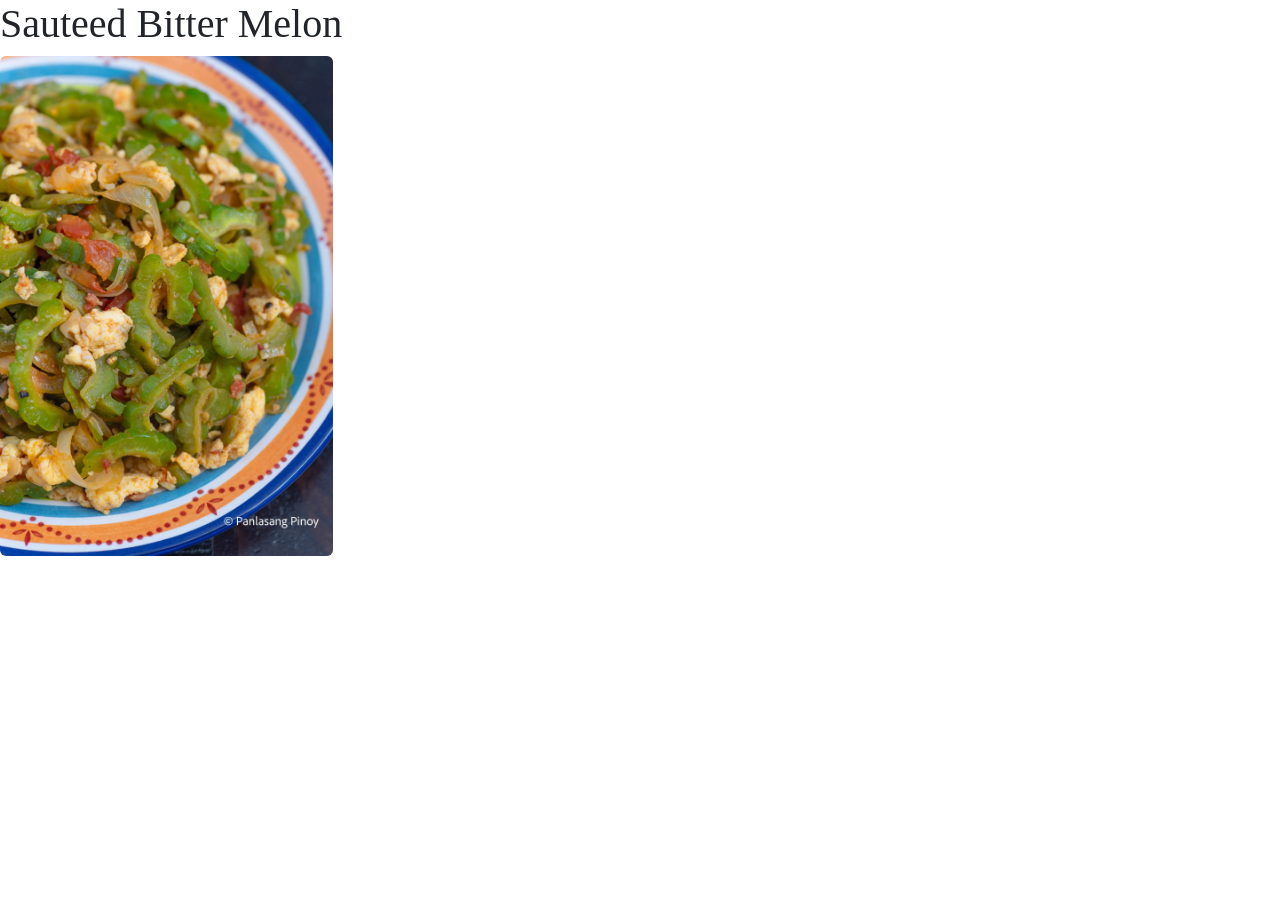
==== recipes/bitter_melon.html @ 3e54e695 "Add bootstrap, styles.css and minor styling" ====
<!DOCTYPE html>
<html lang="en">
<head>
    <meta charset="UTF-8">
    <meta http-equiv="X-UA-Compatible" content="IE=edge">
    <meta name="viewport" content="width=device-width, initial-scale=1.0">
    <link href="../styles.css" rel="stylesheet">
    <link href="https://cdn.jsdelivr.net/npm/bootstrap@5.2.3/dist/css/bootstrap.min.css" rel="stylesheet" integrity="sha384-rbsA2VBKQhggwzxH7pPCaAqO46MgnOM80zW1RWuH61DGLwZJEdK2Kadq2F9CUG65" crossorigin="anonymous">
    <title>Sauteed Bitter Melon</title>
</head>
<body>
    <h1>Sauteed Bitter Melon</h1>
    <img class="rounded" src="../img/bitter_melon.webp" alt="Sauteed Bitter Melon">
</body>
</html>
---- styles.css ----
*{
    margin: 0;
    padding: 0;
    font-family: Century Gothic;
    box-sizing: border-box;
}

html{
    scroll-behavior: smooth;
}

body{
    background: #080808;
    color: #fff;
}

.rounded{
    height: 500px;
    width: auto;
}

.recipe{
    padding: 5px;
}

h5{
    padding: 25px;
    text-align: center;
}
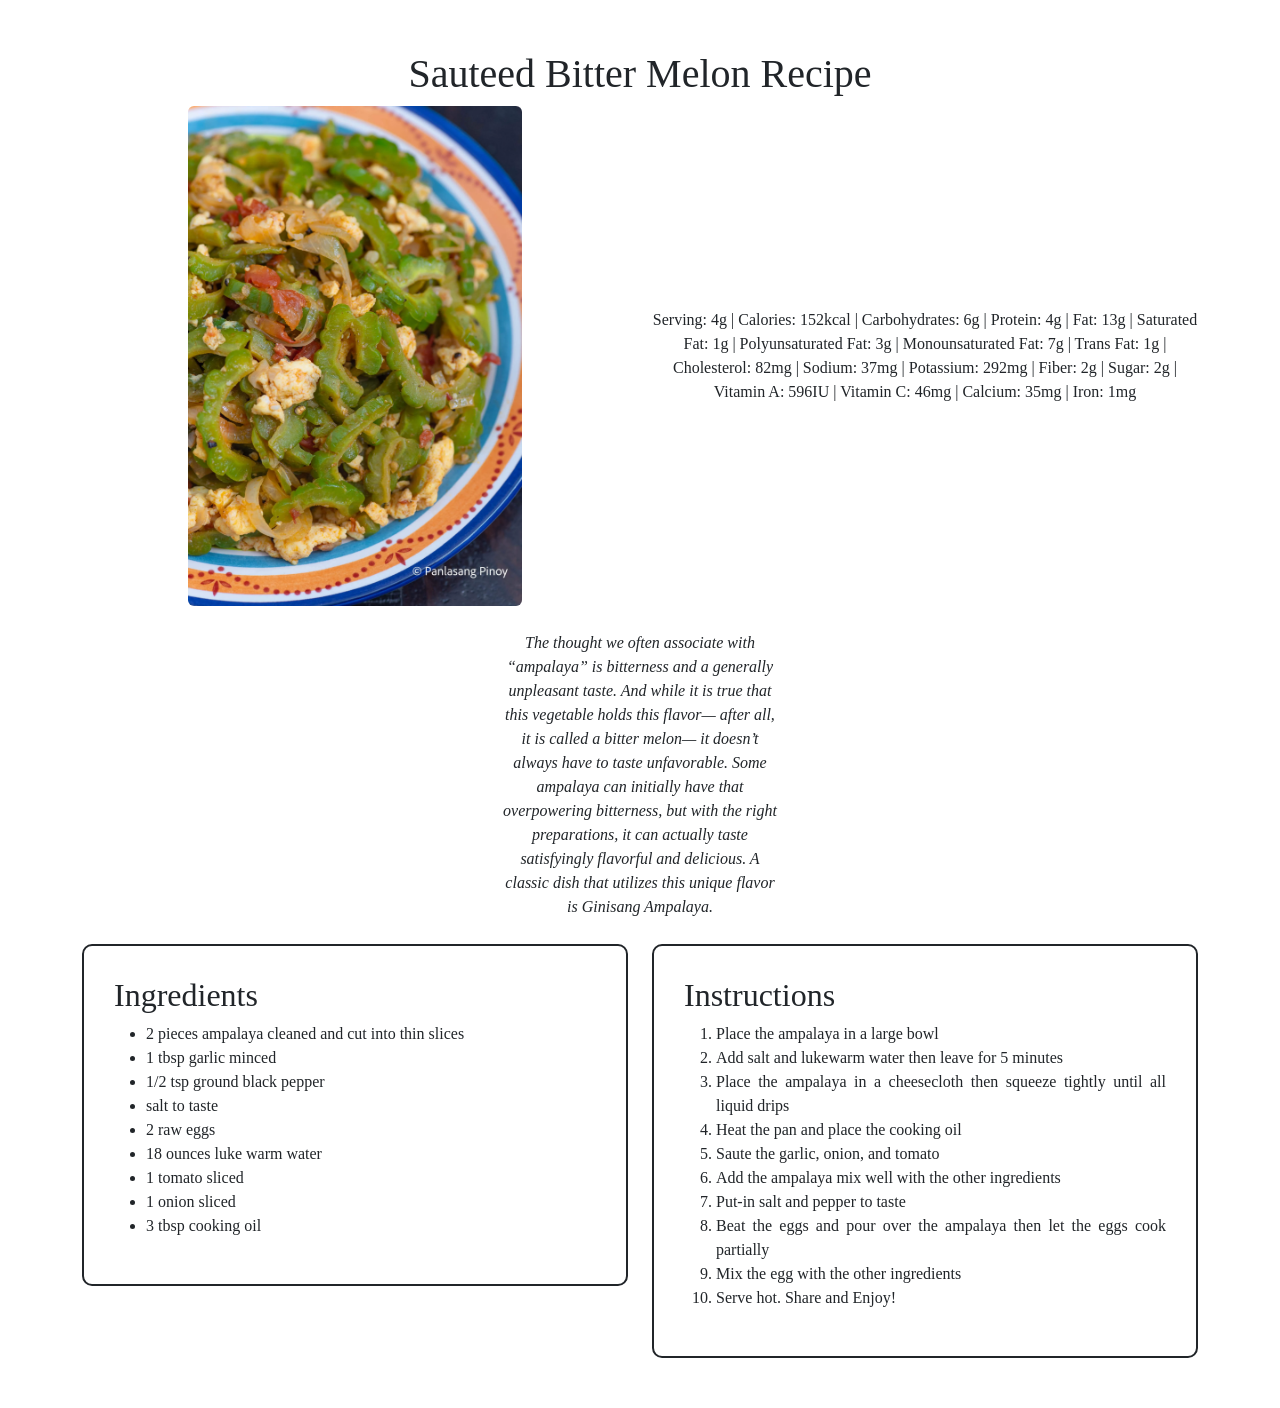
==== commit 0cea3c55: "Finalised recipe website" ====
--- a/recipes/bitter_melon.html
+++ b/recipes/bitter_melon.html
@@ -9,7 +9,60 @@
     <title>Sauteed Bitter Melon</title>
 </head>
 <body>
-    <h1>Sauteed Bitter Melon</h1>
-    <img class="rounded" src="../img/bitter_melon.webp" alt="Sauteed Bitter Melon">
+    <div class="content">
+        <div>
+            <h1 id="header">Sauteed Bitter Melon Recipe</h1>
+            <div class="container">
+                <div class="row align-items-center">
+                    <div class="col">
+                        <img class="rounded" src="../img/bitter_melon.webp" alt="Sauteed Bitter Melon">
+                    </div>
+                    <div class="col nutrition">
+                        Serving: 4g | Calories: 152kcal | Carbohydrates: 6g | Protein: 4g | Fat: 13g | Saturated Fat: 1g | Polyunsaturated Fat: 3g | Monounsaturated Fat: 7g | Trans Fat: 1g | Cholesterol: 82mg | Sodium: 37mg | Potassium: 292mg | Fiber: 2g | Sugar: 2g | Vitamin A: 596IU | Vitamin C: 46mg | Calcium: 35mg | Iron: 1mg
+                    </div>
+                </div>
+            </div>
+            <div class="info">
+                <i>The thought we often associate with “ampalaya” is bitterness and a generally unpleasant taste. And while it is true that this vegetable holds this flavor— after all, it is called a bitter melon— it doesn’t always have to taste unfavorable. Some ampalaya can initially have that overpowering bitterness, but with the right preparations, it can actually taste satisfyingly flavorful and delicious. A classic dish that utilizes this unique flavor is Ginisang Ampalaya.</i>
+            </div>
+        </div>
+        <div class="container">
+            <div class="row">
+                <div class="col">
+                    <div class="ingredients">
+                        <h2>Ingredients</h2>
+                        <ul>
+                            <li>2 pieces ampalaya cleaned and cut into thin slices</li>
+                            <li>1 tbsp garlic minced</li>
+                            <li>1/2 tsp ground black pepper</li>
+                            <li>salt to taste</li>
+                            <li>2 raw eggs</li>
+                            <li>18 ounces luke warm water</li>
+                            <li>1 tomato sliced</li>
+                            <li>1 onion sliced</li>
+                            <li>3 tbsp cooking oil</li>
+                        </ul>
+                    </div>
+                </div>
+                <div class="col">
+                    <div class="instructions">
+                        <h2>Instructions</h2>
+                        <ol>
+                            <li>Place the ampalaya in a large bowl</li>
+                            <li>Add salt and lukewarm water then leave for 5 minutes</li>
+                            <li>Place the ampalaya in a cheesecloth then squeeze tightly until all liquid drips</li>
+                            <li>Heat the pan and place the cooking oil</li>
+                            <li>Saute the garlic, onion, and tomato</li>
+                            <li>Add the ampalaya mix well with the other ingredients</li>
+                            <li>Put-in salt and pepper to taste</li>
+                            <li>Beat the eggs and pour over the ampalaya then let the eggs cook partially</li>
+                            <li>Mix the egg with the other ingredients</li>
+                            <li>Serve hot. Share and Enjoy!</li>
+                        </ol>
+                    </div>
+                </div>
+            </div>
+        </div>
+    </div>
 </body>
 </html>
--- a/styles.css
+++ b/styles.css
@@ -9,21 +9,64 @@
     scroll-behavior: smooth;
 }
 
-body{
-    background: #080808;
-    color: #fff;
-}
-
 .rounded{
     height: 500px;
     width: auto;
+    transition: transform 0.5s;
+}
+
+.rounded:hover{
+    background: #B19CD9;
+    transform: translateY(-10px);
+    color: #000;
 }
 
 .recipe{
     padding: 5px;
 }
 
+.recipe2{
+    text-decoration: none;
+    color: black;
+}
+
 h5{
+    padding: 20px;
+    text-align: center;
+    border: solid 3px;
+    border-color: transparent;
+    border-radius: 15px;
+}
+
+h5:hover{
+    border: solid 3px;
+    border-color: #B19CD9;
+    transition: 1.0s;
+}
+
+.content{
+    width: 100%;
+    height: 100vh;
+    text-align: center;
+    padding-top: 50px;
+    padding-bottom: 100px;
+}
+
+.instructions, .ingredients{
+    text-align: left;
+    border: solid 2px;
+    border-radius: 10px;
+    padding: 30px;
+    margin-bottom: 50px;
+}
+
+.instructions ol, .ingredients ul{
+    text-align: justify;
+}
+
+.info{
+    text-align: center;
     padding: 25px;
-    text-align: center;
+    padding-left: 500px;
+    padding-right: 500px;
 }
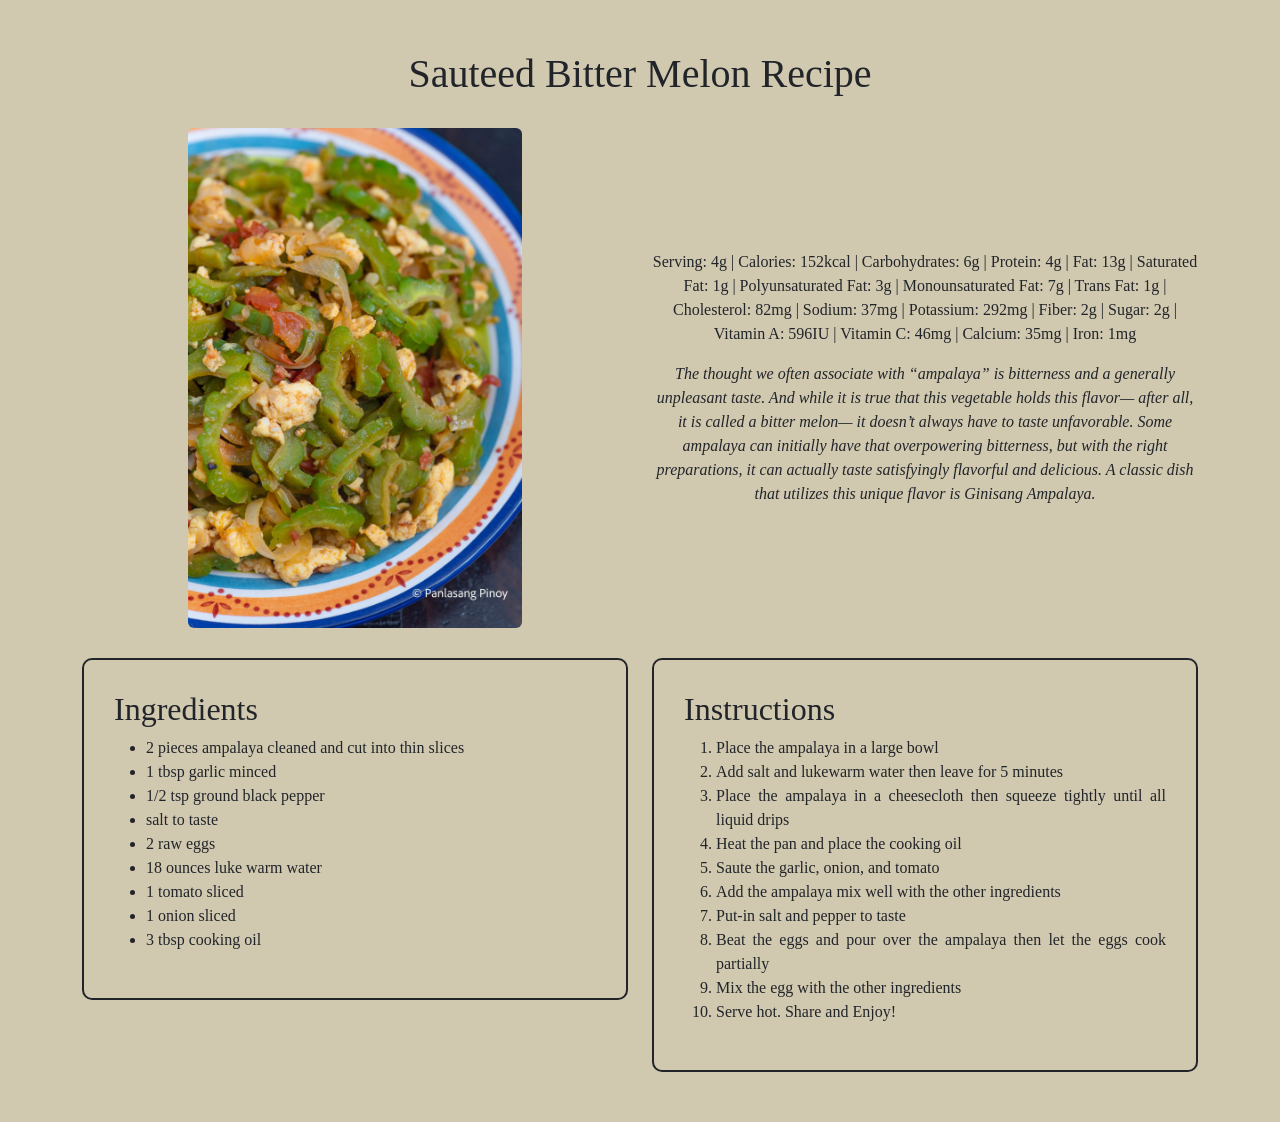
==== commit fc165ef9: "Update individual recipes. added bg color to main" ====
--- a/recipes/bitter_melon.html
+++ b/recipes/bitter_melon.html
@@ -19,11 +19,10 @@
                     </div>
                     <div class="col nutrition">
                         Serving: 4g | Calories: 152kcal | Carbohydrates: 6g | Protein: 4g | Fat: 13g | Saturated Fat: 1g | Polyunsaturated Fat: 3g | Monounsaturated Fat: 7g | Trans Fat: 1g | Cholesterol: 82mg | Sodium: 37mg | Potassium: 292mg | Fiber: 2g | Sugar: 2g | Vitamin A: 596IU | Vitamin C: 46mg | Calcium: 35mg | Iron: 1mg
+                        <p></p>
+                        <i>The thought we often associate with “ampalaya” is bitterness and a generally unpleasant taste. And while it is true that this vegetable holds this flavor— after all, it is called a bitter melon— it doesn’t always have to taste unfavorable. Some ampalaya can initially have that overpowering bitterness, but with the right preparations, it can actually taste satisfyingly flavorful and delicious. A classic dish that utilizes this unique flavor is Ginisang Ampalaya.</i>
                     </div>
                 </div>
-            </div>
-            <div class="info">
-                <i>The thought we often associate with “ampalaya” is bitterness and a generally unpleasant taste. And while it is true that this vegetable holds this flavor— after all, it is called a bitter melon— it doesn’t always have to taste unfavorable. Some ampalaya can initially have that overpowering bitterness, but with the right preparations, it can actually taste satisfyingly flavorful and delicious. A classic dish that utilizes this unique flavor is Ginisang Ampalaya.</i>
             </div>
         </div>
         <div class="container">
--- a/styles.css
+++ b/styles.css
@@ -9,6 +9,10 @@
     scroll-behavior: smooth;
 }
 
+body{
+    background-color: rgb(209, 200, 176) !important;
+}
+
 .rounded{
     height: 500px;
     width: auto;
@@ -16,9 +20,9 @@
 }
 
 .rounded:hover{
-    background: #B19CD9;
+    /* background: #B19CD9; */
     transform: translateY(-10px);
-    color: #000;
+    /* color: #000; */
 }
 
 .recipe{
@@ -69,4 +73,12 @@
     padding: 25px;
     padding-left: 500px;
     padding-right: 500px;
+}
+
+#header, .container{
+    margin-bottom: 30px;
+}
+
+#header-main{
+    margin: 30px;
 }
